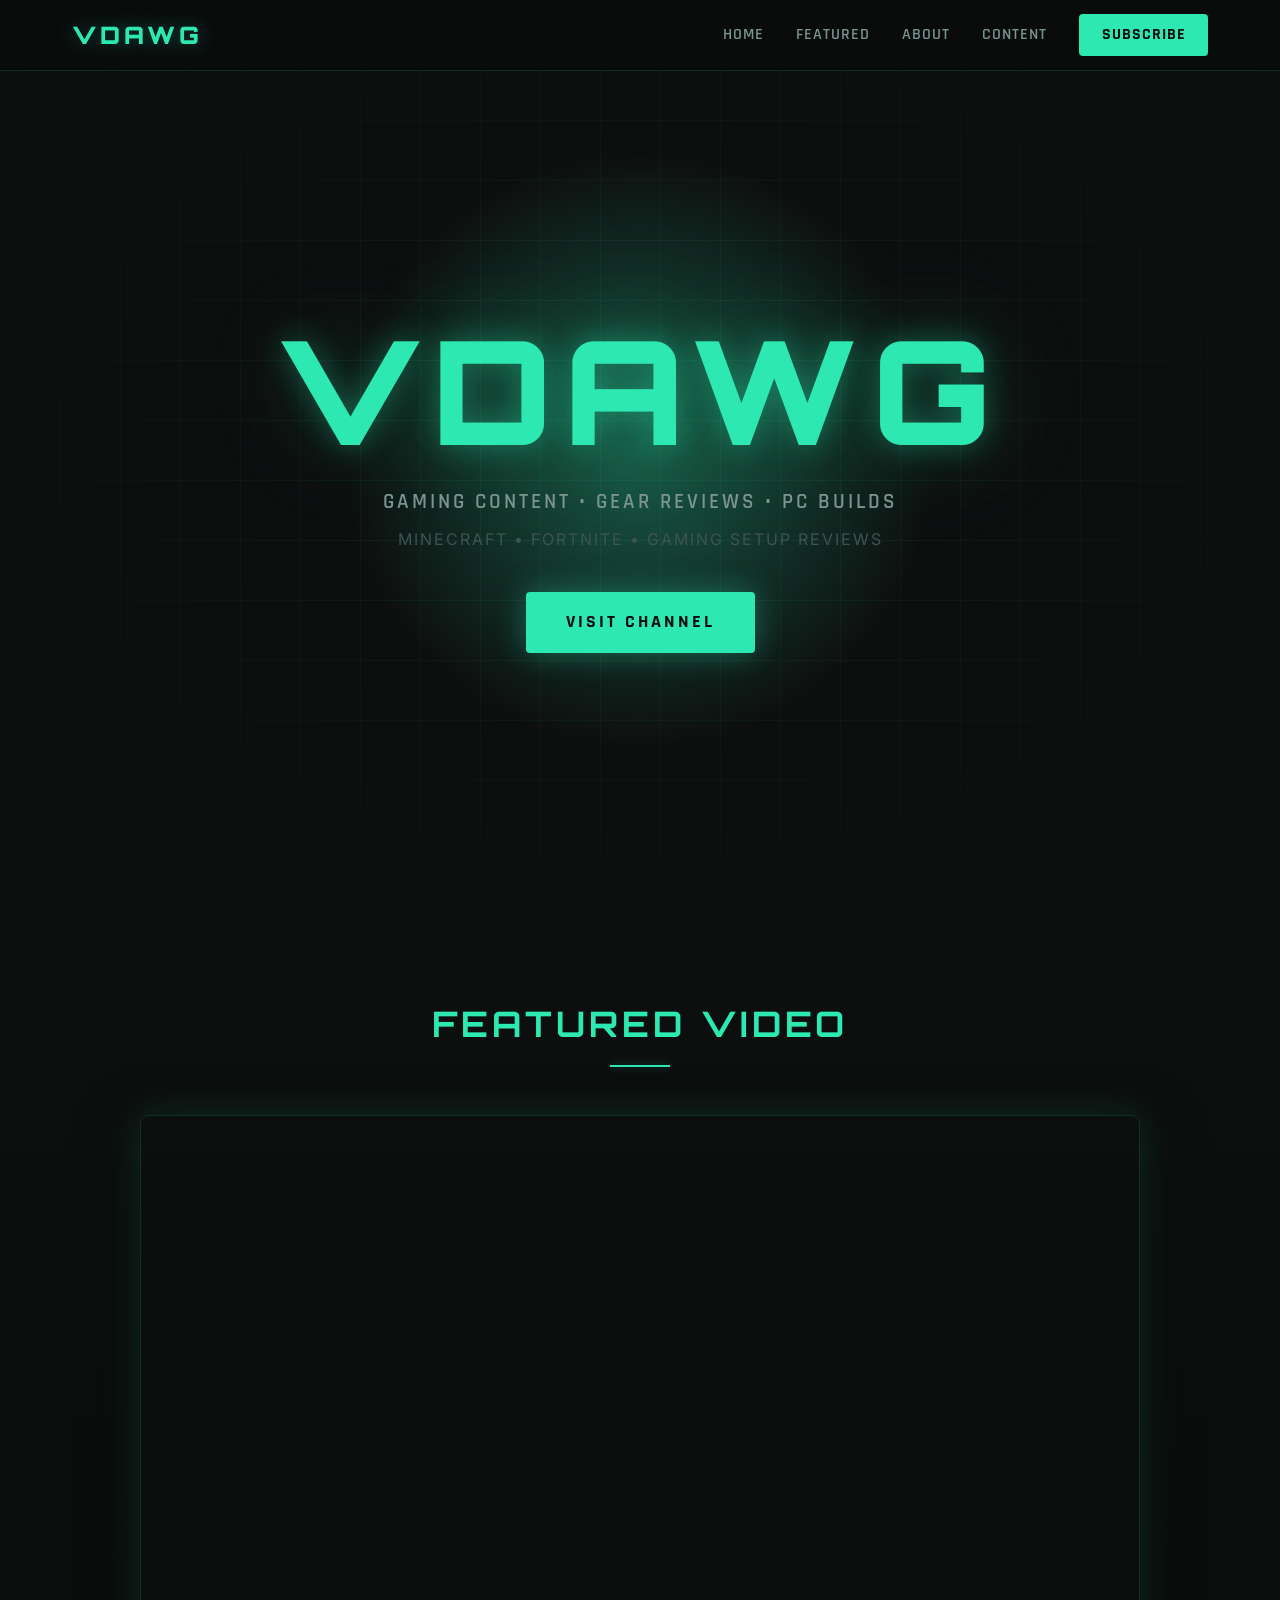
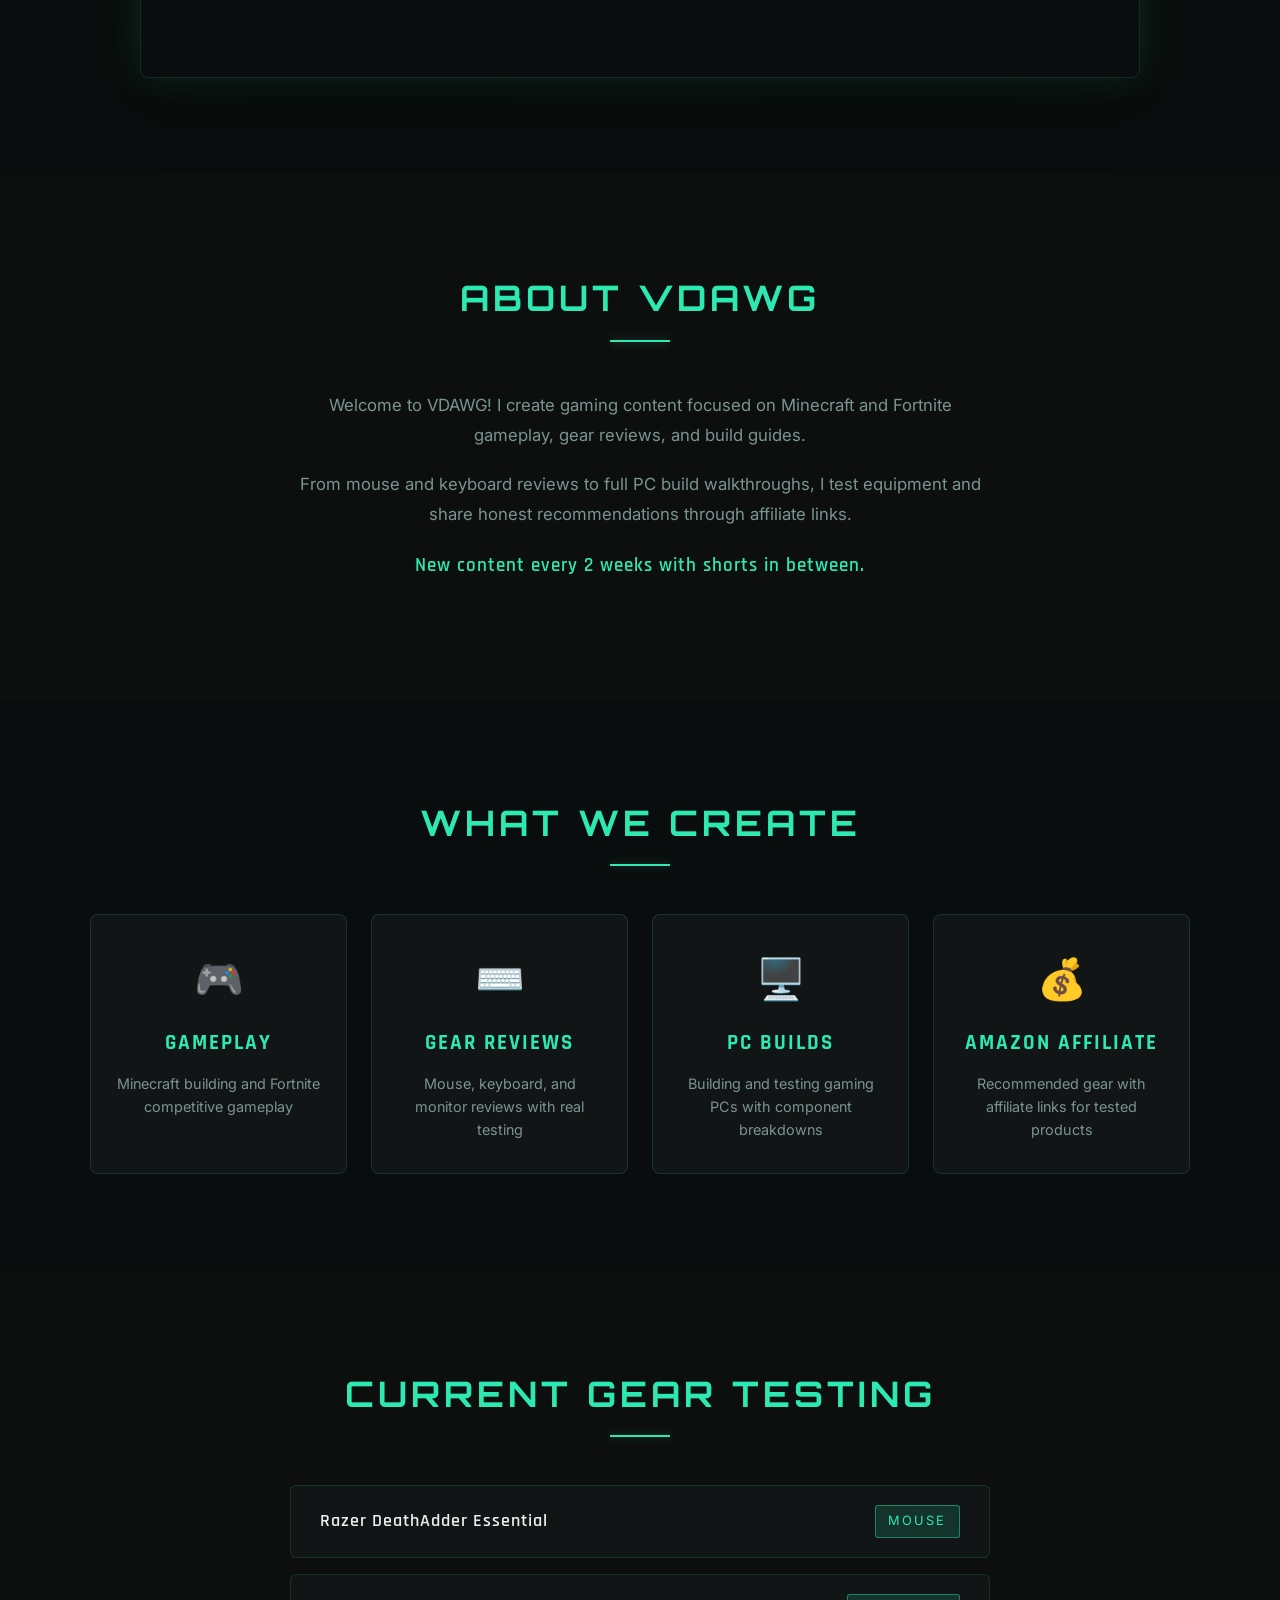
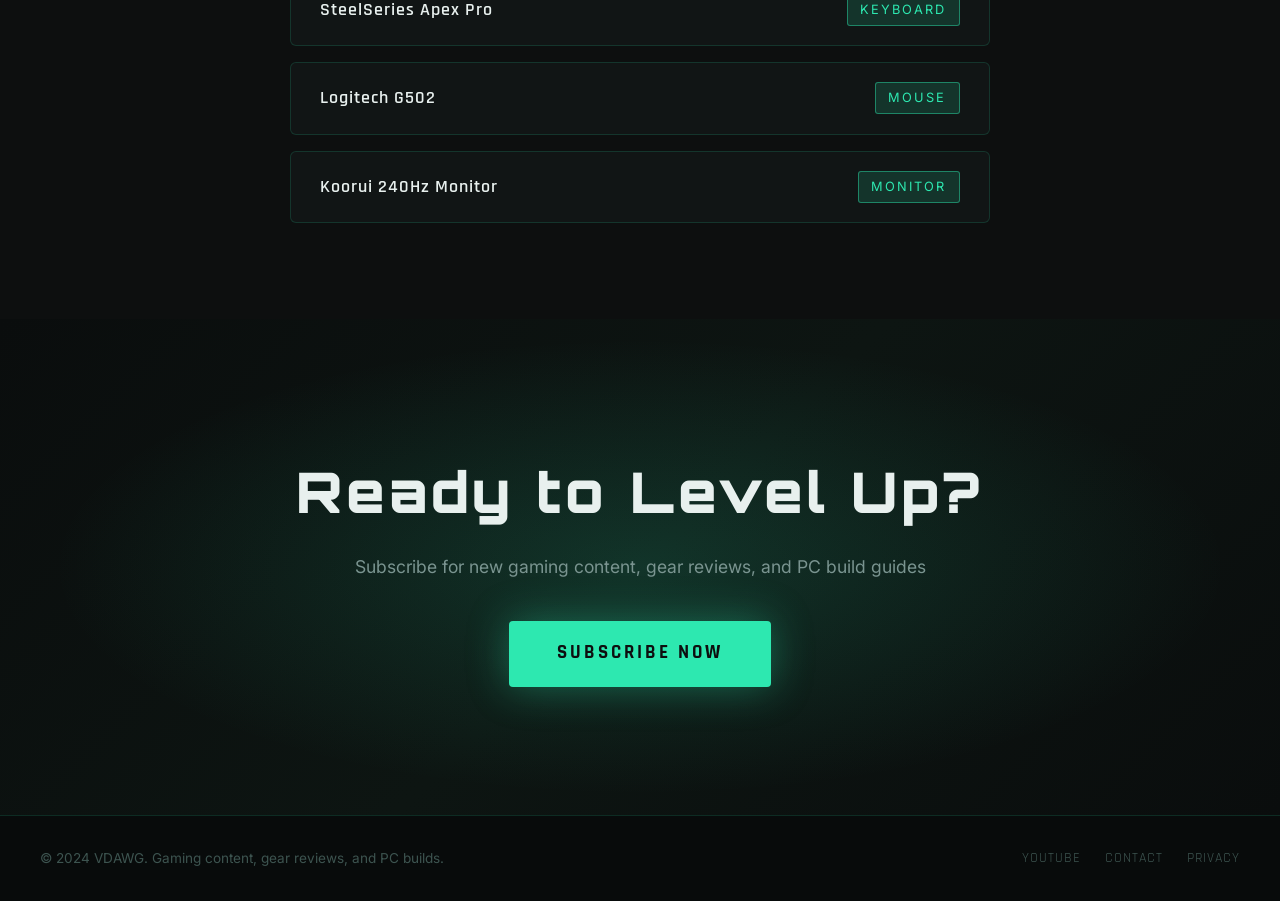
==== index.html @ fae9a76e "Update index.html" ====
<!DOCTYPE html>
<html lang="en">
<head>
    <meta charset="UTF-8">
    <meta name="viewport" content="width=device-width, initial-scale=1.0">
    <title>VDAWG - Gaming Channel</title>
    <link rel="stylesheet" href="style.css">
</head>
<body>
    <!-- Navigation Header -->
    <header class="navbar">
        <div class="navbar-container">
            <div class="logo">
                <h1>VDAWG</h1>
            </div>
            <nav class="nav-links">
                <a href="#home">Home</a>
                <a href="#featured">Featured</a>
                <a href="#about">About</a>
                <a href="#content">Content</a>
                <a href="#subscribe" class="cta-btn">Subscribe</a>
            </nav>
        </div>
    </header>

    <!-- Hero Section -->
    <section id="home" class="hero">
        <div class="hero-content">
            <h2 class="hero-title">VDAWG</h2>
            <p class="hero-subtitle">Gaming Content • Gear Reviews • PC Builds</p>
            <p class="hero-description">Minecraft • Fortnite • Gaming Setup Reviews</p>
            <a href="https://www.youtube.com/@VDAWG" class="hero-cta" target="_blank">Visit Channel</a>
        </div>
        <div class="hero-glow"></div>
    </section>

    <!-- Featured Video Section -->
    <section id="featured" class="featured">
        <div class="featured-container">
            <h2 class="section-title">Featured Video</h2>
            <div class="video-wrapper">
                <iframe 
                    width="100%" 
                    height="600" 
                    src="https://www.youtube.com/embed/3xiD1B53pnM" 
                    title="VDAWG Featured Video"
                    frameborder="0" 
                    allow="accelerometer; autoplay; clipboard-write; encrypted-media; gyroscope; picture-in-picture" 
                    allowfullscreen>
                </iframe>
            </div>
        </div>
    </section>

    <!-- About Section -->
    <section id="about" class="about">
        <div class="about-container">
            <h2 class="section-title">About VDAWG</h2>
            <div class="about-content">
                <p>Welcome to VDAWG! I create gaming content focused on Minecraft and Fortnite gameplay, gear reviews, and build guides.</p>
                <p>From mouse and keyboard reviews to full PC build walkthroughs, I test equipment and share honest recommendations through affiliate links.</p>
                <p class="highlight">New content every 2 weeks with shorts in between.</p>
            </div>
        </div>
    </section>

    <!-- Content Categories -->
    <section id="content" class="content-grid">
        <h2 class="section-title">What We Create</h2>
        <div class="grid-container">
            <div class="content-card">
                <div class="card-icon">🎮</div>
                <h3>Gameplay</h3>
                <p>Minecraft building and Fortnite competitive gameplay</p>
            </div>
            <div class="content-card">
                <div class="card-icon">⌨️</div>
                <h3>Gear Reviews</h3>
                <p>Mouse, keyboard, and monitor reviews with real testing</p>
            </div>
            <div class="content-card">
                <div class="card-icon">🖥️</div>
                <h3>PC Builds</h3>
                <p>Building and testing gaming PCs with component breakdowns</p>
            </div>
            <div class="content-card">
                <div class="card-icon">💰</div>
                <h3>Amazon Affiliate</h3>
                <p>Recommended gear with affiliate links for tested products</p>
            </div>
        </div>
    </section>

    <!-- Gear Testing Section -->
    <section class="gear-section">
        <h2 class="section-title">Current Gear Testing</h2>
        <div class="gear-list">
            <div class="gear-item">
                <span class="gear-name">Razer DeathAdder Essential</span>
                <span class="gear-type">Mouse</span>
            </div>
            <div class="gear-item">
                <span class="gear-name">SteelSeries Apex Pro</span>
                <span class="gear-type">Keyboard</span>
            </div>
            <div class="gear-item">
                <span class="gear-name">Logitech G502</span>
                <span class="gear-type">Mouse</span>
            </div>
            <div class="gear-item">
                <span class="gear-name">Koorui 240Hz Monitor</span>
                <span class="gear-type">Monitor</span>
            </div>
        </div>
    </section>

    <!-- Subscribe CTA Section -->
    <section id="subscribe" class="subscribe-section">
        <div class="subscribe-container">
            <h2>Ready to Level Up?</h2>
            <p>Subscribe for new gaming content, gear reviews, and PC build guides</p>
            <a href="https://www.youtube.com/@VDAWG4" class="subscribe-btn" target="_blank">Subscribe Now</a>
        </div>
    </section>

    <!-- Footer -->
    <footer class="footer">
        <div class="footer-content">
            <p>&copy; 2024 VDAWG. Gaming content, gear reviews, and PC builds.</p>
            <div class="footer-links">
                <a href="https://www.youtube.com/@VDAWG4" target="_blank">YouTube</a>
                <a href="#">Contact</a>
                <a href="#">Privacy</a>
            </div>
        </div>
    </footer>

    <script src="script.js"></script>
</body>
</html>
---- style.css ----
/* ================================
   VDAWG - Gaming Channel CSS
   Theme: Dark + Teal (#2DE8B0)
================================ */

@import url('https://fonts.googleapis.com/css2?family=Rajdhani:wght@400;600;700&family=Orbitron:wght@400;700;900&family=Inter:wght@300;400;500&display=swap');

/* ---- CSS Variables ---- */
:root {
    --teal: #2DE8B0;
    --teal-dim: #1ab882;
    --teal-glow: rgba(45, 232, 176, 0.15);
    --teal-glow-strong: rgba(45, 232, 176, 0.35);
    --bg-dark: #0d0f0f;
    --bg-card: #111515;
    --bg-card-hover: #161c1c;
    --bg-nav: rgba(10, 12, 12, 0.92);
    --text-primary: #e8f0ee;
    --text-secondary: #7a9490;
    --text-muted: #3d5450;
    --border: rgba(45, 232, 176, 0.15);
    --border-hover: rgba(45, 232, 176, 0.45);
    --font-display: 'Orbitron', monospace;
    --font-heading: 'Rajdhani', sans-serif;
    --font-body: 'Inter', sans-serif;
}

/* ---- Reset & Base ---- */
*, *::before, *::after {
    margin: 0;
    padding: 0;
    box-sizing: border-box;
}

html {
    scroll-behavior: smooth;
}

body {
    background-color: var(--bg-dark);
    color: var(--text-primary);
    font-family: var(--font-body);
    line-height: 1.6;
    overflow-x: hidden;
}

/* Scrollbar */
::-webkit-scrollbar { width: 6px; }
::-webkit-scrollbar-track { background: var(--bg-dark); }
::-webkit-scrollbar-thumb { background: var(--teal-dim); border-radius: 3px; }

/* ---- Navbar ---- */
.navbar {
    position: fixed;
    top: 0;
    left: 0;
    right: 0;
    z-index: 100;
    background: var(--bg-nav);
    backdrop-filter: blur(12px);
    border-bottom: 1px solid var(--border);
}

.navbar-container {
    max-width: 1200px;
    margin: 0 auto;
    padding: 0 2rem;
    height: 70px;
    display: flex;
    align-items: center;
    justify-content: space-between;
}

.logo h1 {
    font-family: var(--font-display);
    font-size: 1.5rem;
    font-weight: 900;
    color: var(--teal);
    letter-spacing: 4px;
    text-shadow: 0 0 20px var(--teal-glow-strong);
}

.nav-links {
    display: flex;
    align-items: center;
    gap: 2rem;
}

.nav-links a {
    font-family: var(--font-heading);
    font-size: 1rem;
    font-weight: 600;
    color: var(--text-secondary);
    text-decoration: none;
    letter-spacing: 1px;
    text-transform: uppercase;
    transition: color 0.2s ease;
    position: relative;
}

.nav-links a::after {
    content: '';
    position: absolute;
    bottom: -4px;
    left: 0;
    width: 0;
    height: 1px;
    background: var(--teal);
    transition: width 0.3s ease;
}

.nav-links a:hover {
    color: var(--teal);
}

.nav-links a:hover::after {
    width: 100%;
}

.cta-btn {
    background: var(--teal) !important;
    color: var(--bg-dark) !important;
    padding: 0.5rem 1.4rem;
    border-radius: 4px;
    font-weight: 700 !important;
    transition: box-shadow 0.2s ease, transform 0.2s ease !important;
}

.cta-btn:hover {
    box-shadow: 0 0 20px var(--teal-glow-strong) !important;
    transform: translateY(-1px);
}

.cta-btn::after {
    display: none !important;
}

/* ---- Hero Section ---- */
.hero {
    min-height: 100vh;
    display: flex;
    align-items: center;
    justify-content: center;
    position: relative;
    overflow: hidden;
    padding-top: 70px;
}

/* Background grid pattern */
.hero::before {
    content: '';
    position: absolute;
    inset: 0;
    background-image: 
        linear-gradient(var(--border) 1px, transparent 1px),
        linear-gradient(90deg, var(--border) 1px, transparent 1px);
    background-size: 60px 60px;
    mask-image: radial-gradient(ellipse at center, black 30%, transparent 80%);
    opacity: 0.4;
}

/* Ambient glow blob */
.hero-glow {
    position: absolute;
    width: 600px;
    height: 600px;
    border-radius: 50%;
    background: radial-gradient(circle, var(--teal-glow-strong) 0%, transparent 70%);
    top: 50%;
    left: 50%;
    transform: translate(-50%, -50%);
    animation: pulse 4s ease-in-out infinite;
    pointer-events: none;
}

@keyframes pulse {
    0%, 100% { opacity: 0.6; transform: translate(-50%, -50%) scale(1); }
    50% { opacity: 1; transform: translate(-50%, -50%) scale(1.1); }
}

.hero-content {
    position: relative;
    z-index: 2;
    text-align: center;
    animation: fadeUp 0.8s ease forwards;
}

@keyframes fadeUp {
    from { opacity: 0; transform: translateY(30px); }
    to { opacity: 1; transform: translateY(0); }
}

.hero-title {
    font-family: var(--font-display);
    font-size: clamp(4rem, 12vw, 9rem);
    font-weight: 900;
    color: var(--teal);
    letter-spacing: 12px;
    text-shadow: 
        0 0 30px var(--teal-glow-strong),
        0 0 80px var(--teal-glow),
        0 0 120px var(--teal-glow);
    line-height: 1;
    margin-bottom: 1.5rem;
}

.hero-subtitle {
    font-family: var(--font-heading);
    font-size: 1.3rem;
    font-weight: 600;
    color: var(--text-secondary);
    letter-spacing: 3px;
    text-transform: uppercase;
    margin-bottom: 0.5rem;
    animation: fadeUp 0.8s ease 0.2s both;
}

.hero-description {
    font-family: var(--font-body);
    font-size: 1rem;
    color: var(--text-muted);
    letter-spacing: 2px;
    text-transform: uppercase;
    margin-bottom: 2.5rem;
    animation: fadeUp 0.8s ease 0.3s both;
}

.hero-cta {
    display: inline-block;
    font-family: var(--font-heading);
    font-size: 1.1rem;
    font-weight: 700;
    letter-spacing: 3px;
    text-transform: uppercase;
    color: var(--bg-dark);
    background: var(--teal);
    padding: 1rem 2.5rem;
    border-radius: 4px;
    text-decoration: none;
    transition: all 0.3s ease;
    box-shadow: 0 0 30px var(--teal-glow-strong);
    animation: fadeUp 0.8s ease 0.4s both;
}

.hero-cta:hover {
    background: #fff;
    box-shadow: 0 0 50px var(--teal-glow-strong), 0 0 100px var(--teal-glow);
    transform: translateY(-3px);
}

/* ---- Section Titles ---- */
.section-title {
    font-family: var(--font-display);
    font-size: clamp(1.5rem, 4vw, 2.2rem);
    font-weight: 700;
    color: var(--teal);
    text-align: center;
    letter-spacing: 4px;
    text-transform: uppercase;
    margin-bottom: 3rem;
    position: relative;
}

.section-title::after {
    content: '';
    display: block;
    width: 60px;
    height: 2px;
    background: var(--teal);
    margin: 0.8rem auto 0;
    box-shadow: 0 0 10px var(--teal-glow-strong);
}

/* ---- Featured Video ---- */
.featured {
    padding: 6rem 2rem;
    background: linear-gradient(180deg, var(--bg-dark) 0%, #0a0d0d 100%);
}

.featured-container {
    max-width: 1000px;
    margin: 0 auto;
}

.video-wrapper {
    position: relative;
    border: 1px solid var(--border);
    border-radius: 8px;
    overflow: hidden;
    box-shadow: 
        0 0 40px var(--teal-glow),
        0 20px 60px rgba(0,0,0,0.5);
    transition: box-shadow 0.3s ease;
}

.video-wrapper:hover {
    box-shadow: 
        0 0 60px var(--teal-glow-strong),
        0 20px 60px rgba(0,0,0,0.5);
}

.video-wrapper iframe {
    display: block;
    width: 100%;
    aspect-ratio: 16/9;
    height: auto;
}

/* ---- About Section ---- */
.about {
    padding: 6rem 2rem;
    background: var(--bg-dark);
}

.about-container {
    max-width: 700px;
    margin: 0 auto;
    text-align: center;
}

.about-content p {
    font-size: 1.05rem;
    color: var(--text-secondary);
    margin-bottom: 1.2rem;
    line-height: 1.8;
}

.about-content .highlight {
    color: var(--teal);
    font-family: var(--font-heading);
    font-size: 1.2rem;
    font-weight: 600;
    letter-spacing: 1px;
}

/* ---- Content Grid ---- */
.content-grid {
    padding: 6rem 2rem;
    background: #0a0d0d;
}

.grid-container {
    max-width: 1100px;
    margin: 0 auto;
    display: grid;
    grid-template-columns: repeat(auto-fit, minmax(220px, 1fr));
    gap: 1.5rem;
}

.content-card {
    background: var(--bg-card);
    border: 1px solid var(--border);
    border-radius: 8px;
    padding: 2rem 1.5rem;
    text-align: center;
    transition: all 0.3s ease;
    position: relative;
    overflow: hidden;
}

.content-card::before {
    content: '';
    position: absolute;
    top: 0;
    left: 0;
    right: 0;
    height: 2px;
    background: var(--teal);
    transform: scaleX(0);
    transition: transform 0.3s ease;
}

.content-card:hover {
    background: var(--bg-card-hover);
    border-color: var(--border-hover);
    transform: translateY(-5px);
    box-shadow: 0 10px 30px rgba(0,0,0,0.3), 0 0 20px var(--teal-glow);
}

.content-card:hover::before {
    transform: scaleX(1);
}

.card-icon {
    font-size: 2.5rem;
    margin-bottom: 1rem;
    display: block;
}

.content-card h3 {
    font-family: var(--font-heading);
    font-size: 1.3rem;
    font-weight: 700;
    color: var(--teal);
    letter-spacing: 2px;
    text-transform: uppercase;
    margin-bottom: 0.75rem;
}

.content-card p {
    font-size: 0.9rem;
    color: var(--text-secondary);
    line-height: 1.6;
}

/* ---- Gear Section ---- */
.gear-section {
    padding: 6rem 2rem;
    background: var(--bg-dark);
}

.gear-list {
    max-width: 700px;
    margin: 0 auto;
    display: flex;
    flex-direction: column;
    gap: 1rem;
}

.gear-item {
    display: flex;
    justify-content: space-between;
    align-items: center;
    padding: 1.2rem 1.8rem;
    background: var(--bg-card);
    border: 1px solid var(--border);
    border-radius: 6px;
    transition: all 0.3s ease;
    cursor: default;
}

.gear-item:hover {
    border-color: var(--border-hover);
    background: var(--bg-card-hover);
    box-shadow: 0 0 15px var(--teal-glow);
    transform: translateX(6px);
}

.gear-name {
    font-family: var(--font-heading);
    font-size: 1.1rem;
    font-weight: 600;
    color: var(--text-primary);
    letter-spacing: 1px;
}

.gear-type {
    font-family: var(--font-body);
    font-size: 0.8rem;
    color: var(--teal);
    text-transform: uppercase;
    letter-spacing: 2px;
    background: var(--teal-glow);
    padding: 0.3rem 0.8rem;
    border-radius: 3px;
    border: 1px solid var(--border-hover);
}

/* ---- Subscribe Section ---- */
.subscribe-section {
    padding: 8rem 2rem;
    background: linear-gradient(135deg, #0a0d0d 0%, #0d1512 50%, #0a0d0d 100%);
    text-align: center;
    position: relative;
    overflow: hidden;
}

.subscribe-section::before {
    content: '';
    position: absolute;
    inset: 0;
    background: radial-gradient(ellipse at center, var(--teal-glow) 0%, transparent 65%);
    pointer-events: none;
}

.subscribe-container {
    position: relative;
    z-index: 2;
}

.subscribe-container h2 {
    font-family: var(--font-display);
    font-size: clamp(2rem, 5vw, 3.5rem);
    font-weight: 900;
    color: var(--text-primary);
    letter-spacing: 4px;
    margin-bottom: 1rem;
}

.subscribe-container p {
    font-size: 1.1rem;
    color: var(--text-secondary);
    margin-bottom: 2.5rem;
}

.subscribe-btn {
    display: inline-block;
    font-family: var(--font-heading);
    font-size: 1.2rem;
    font-weight: 700;
    letter-spacing: 3px;
    text-transform: uppercase;
    color: var(--bg-dark);
    background: var(--teal);
    padding: 1.1rem 3rem;
    border-radius: 4px;
    text-decoration: none;
    transition: all 0.3s ease;
    box-shadow: 0 0 40px var(--teal-glow-strong);
}

.subscribe-btn:hover {
    transform: translateY(-4px);
    box-shadow: 0 0 60px var(--teal-glow-strong), 0 10px 30px rgba(0,0,0,0.4);
}

/* ---- Footer ---- */
.footer {
    background: #080b0b;
    border-top: 1px solid var(--border);
    padding: 2rem;
}

.footer-content {
    max-width: 1200px;
    margin: 0 auto;
    display: flex;
    justify-content: space-between;
    align-items: center;
    flex-wrap: wrap;
    gap: 1rem;
}

.footer-content p {
    font-size: 0.85rem;
    color: var(--text-muted);
}

.footer-links {
    display: flex;
    gap: 1.5rem;
}

.footer-links a {
    font-size: 0.85rem;
    color: var(--text-muted);
    text-decoration: none;
    transition: color 0.2s ease;
    font-family: var(--font-heading);
    letter-spacing: 1px;
    text-transform: uppercase;
}

.footer-links a:hover {
    color: var(--teal);
}

/* ---- Responsive ---- */
@media (max-width: 768px) {
    .nav-links {
        gap: 1rem;
    }

    .nav-links a {
        font-size: 0.85rem;
    }

    .hero-title {
        letter-spacing: 6px;
    }

    .footer-content {
        flex-direction: column;
        text-align: center;
    }

    .gear-item {
        flex-direction: column;
        gap: 0.5rem;
        text-align: center;
    }
}

@media (max-width: 480px) {
    .nav-links .cta-btn {
        display: none;
    }

    .grid-container {
        grid-template-columns: 1fr;
    }
}
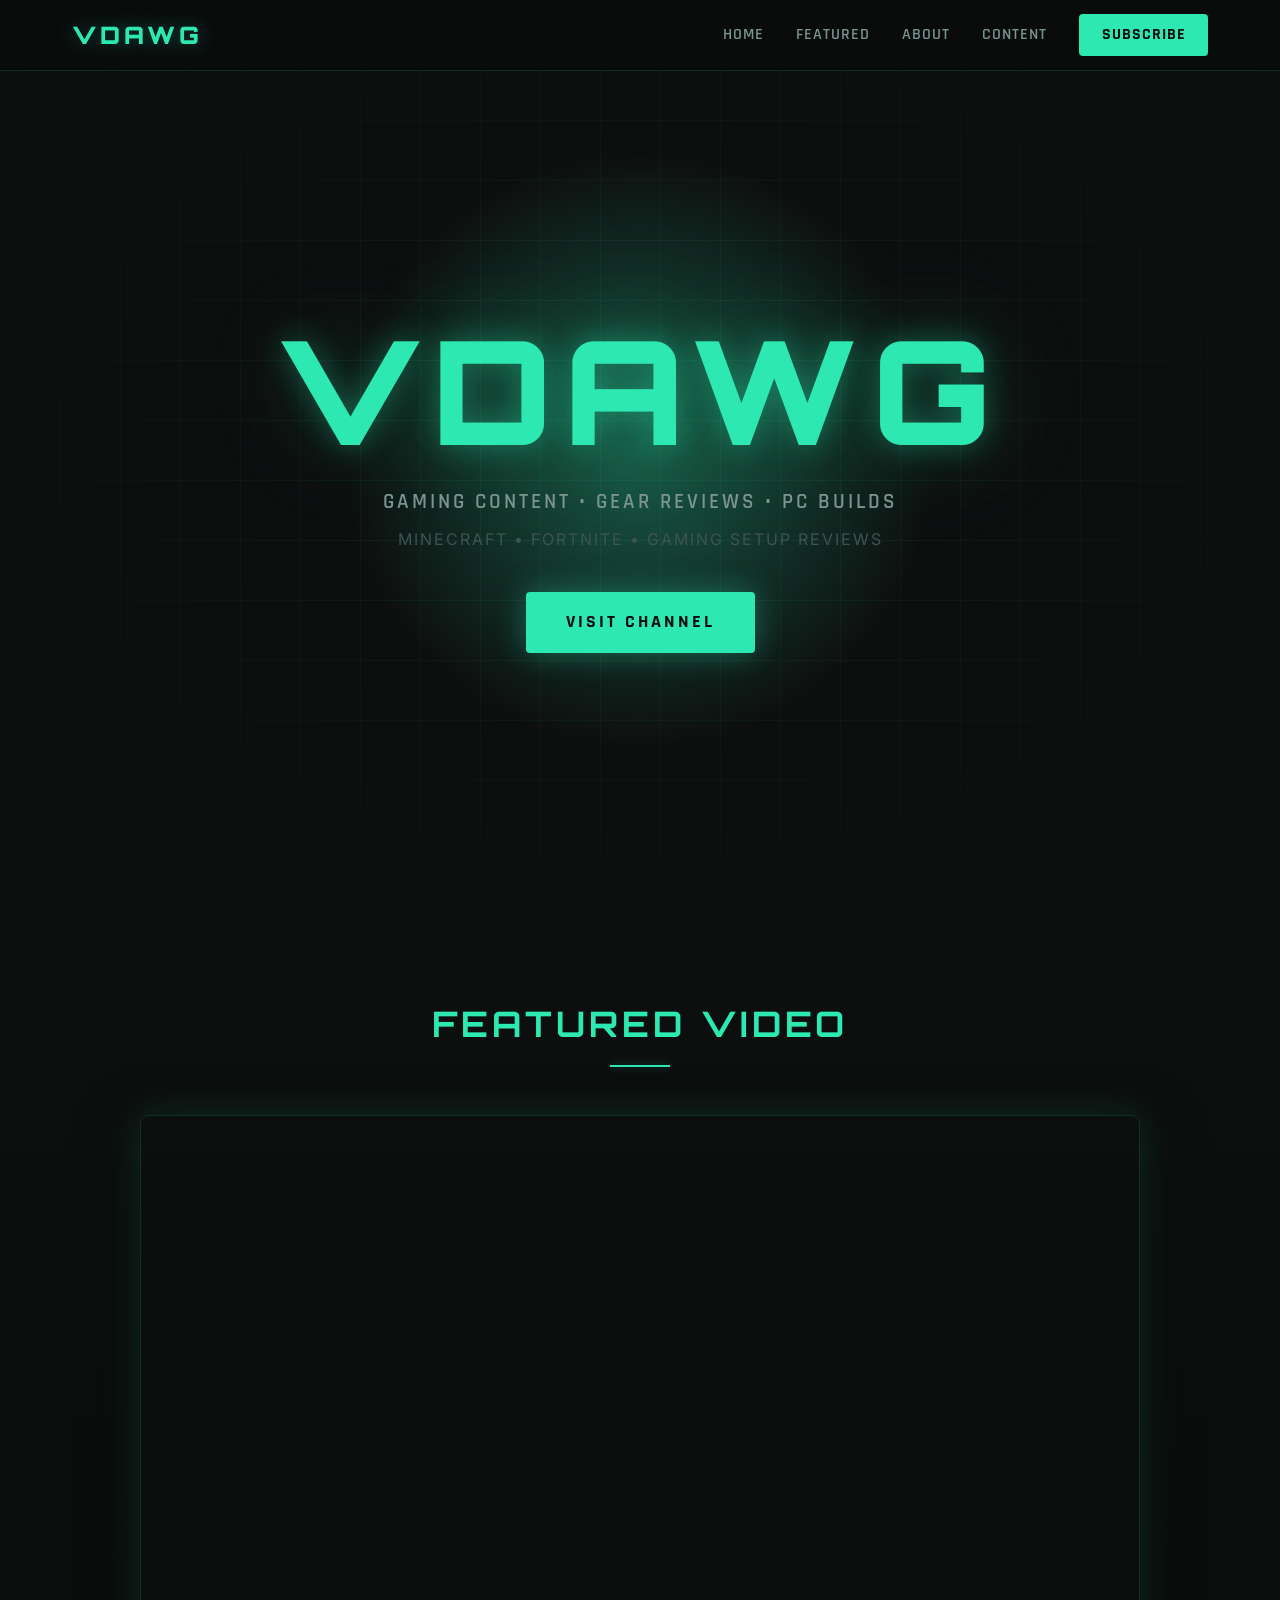
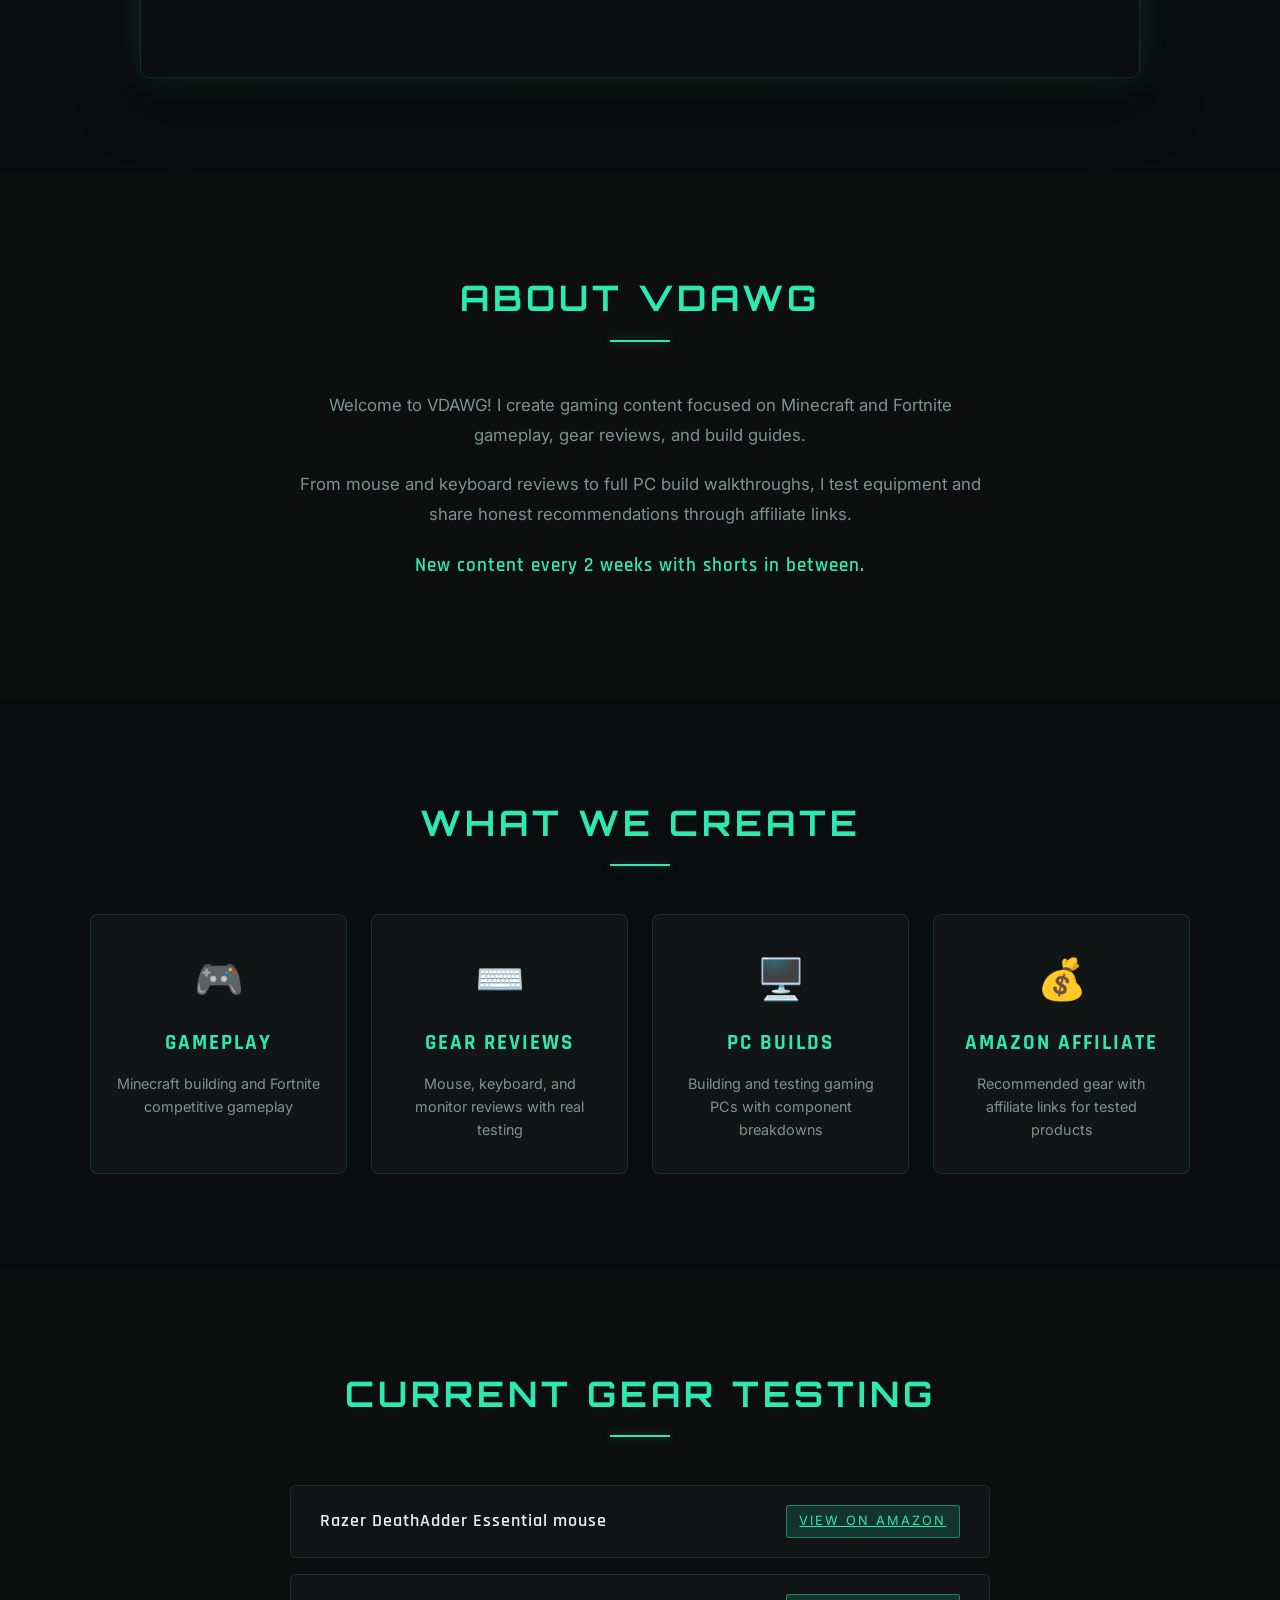
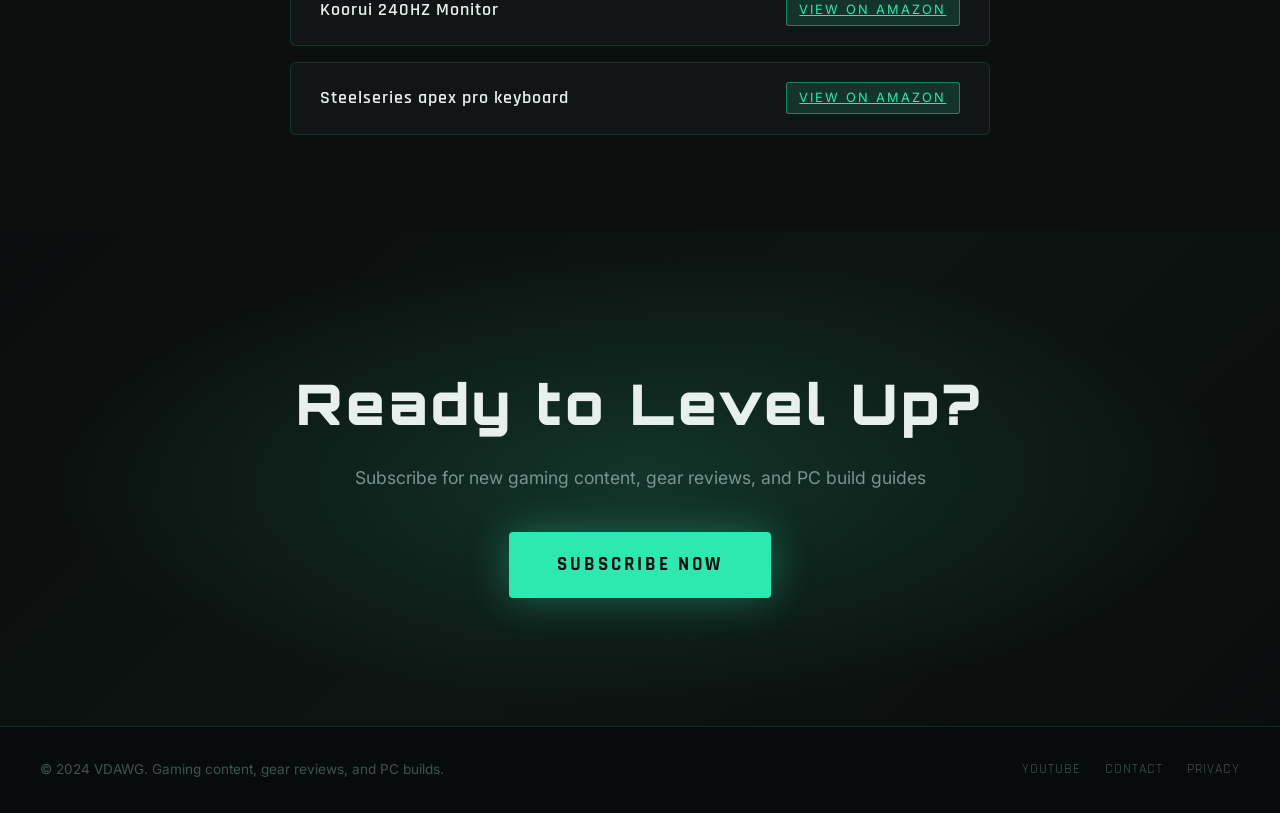
==== commit 64cf51bc: "Update index.html" ====
--- a/index.html
+++ b/index.html
@@ -29,7 +29,7 @@
             <h2 class="hero-title">VDAWG</h2>
             <p class="hero-subtitle">Gaming Content • Gear Reviews • PC Builds</p>
             <p class="hero-description">Minecraft • Fortnite • Gaming Setup Reviews</p>
-            <a href="https://www.youtube.com/@VDAWG" class="hero-cta" target="_blank">Visit Channel</a>
+            <a href="https://www.youtube.com/@VDAWG4" class="hero-cta" target="_blank">Visit Channel</a>
         </div>
         <div class="hero-glow"></div>
     </section>
@@ -42,7 +42,7 @@
                 <iframe 
                     width="100%" 
                     height="600" 
-                    src="https://www.youtube.com/embed/3xiD1B53pnM" 
+                    src="https://www.youtube.com/watch?v=b9NIienoxk4" 
                     title="VDAWG Featured Video"
                     frameborder="0" 
                     allow="accelerometer; autoplay; clipboard-write; encrypted-media; gyroscope; picture-in-picture" 
@@ -96,21 +96,29 @@
         <h2 class="section-title">Current Gear Testing</h2>
         <div class="gear-list">
             <div class="gear-item">
-                <span class="gear-name">Razer DeathAdder Essential</span>
-                <span class="gear-type">Mouse</span>
-            </div>
-            <div class="gear-item">
-                <span class="gear-name">SteelSeries Apex Pro</span>
-                <span class="gear-type">Keyboard</span>
-            </div>
-            <div class="gear-item">
-                <span class="gear-name">Logitech G502</span>
-                <span class="gear-type">Mouse</span>
-            </div>
-            <div class="gear-item">
-                <span class="gear-name">Koorui 240Hz Monitor</span>
-                <span class="gear-type">Monitor</span>
-            </div>
+    <span class="gear-name">Razer DeathAdder Essential mouse</span>
+    <a href="https://amzn.to/43EEmYk" 
+       class="gear-type gear-link" 
+       target="_blank">
+       View on Amazon
+    </a>
+</div>
+           <div class="gear-item">
+    <span class="gear-name">Koorui 240HZ Monitor</span>
+    <a href="https://amzn.to/4nWjzc6" 
+       class="gear-type gear-link" 
+       target="_blank">
+       View on Amazon
+    </a>
+</div>
+           <div class="gear-item">
+    <span class="gear-name">Steelseries apex pro keyboard</span>
+    <a href="https://amzn.to/4nWjzc6" 
+       class="gear-type gear-link" 
+       target="_blank">
+       View on Amazon
+    </a>
+</div>
         </div>
     </section>
 
